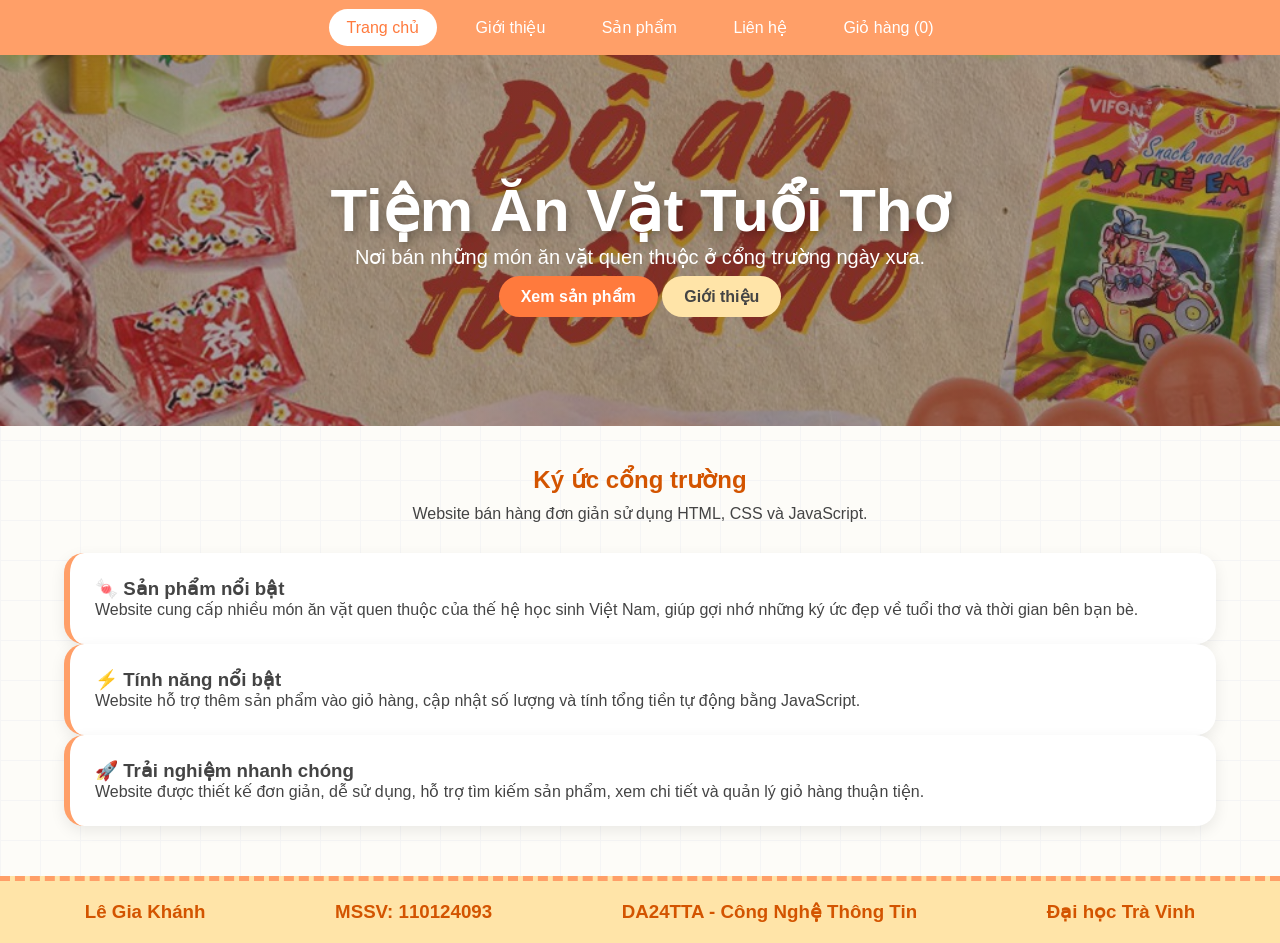
==== index.html @ 65fee68e "Complete" ====
<!DOCTYPE html>
<html lang="vi">
<head>
    <meta charset="UTF-8">
    <title>Tiệm Ăn Vặt Tuổi Thơ</title>
    <link rel="stylesheet" href="css/style.css">
</head>
<body>

<div class="menu">
    <a class="active" href="index.html">Trang chủ</a>
    <a class="" href="html/gioithieu.html">Giới thiệu</a>
    <a class="" href="html/sanpham.html">Sản phẩm</a>
    <a class="" href="html/lienhe.html">Liên hệ</a>
    <a href="html/giohang.html">Giỏ hàng (<span id="soLuong">0</span>)</a>
</div>

<div class="banner">
    <h1>Tiệm Ăn Vặt Tuổi Thơ</h1>
    <p>Nơi bán những món ăn vặt quen thuộc ở cổng trường ngày xưa.</p>
    <br>
    <a class="nut" href="html/sanpham.html">Xem sản phẩm</a>
    <a class="nut2" href="html/gioithieu.html">Giới thiệu</a>
</div>

<div class="noidung">
    <div class="tieude">
        <h2>Ký ức cổng trường</h2>
        <p>Website bán hàng đơn giản sử dụng HTML, CSS và JavaScript.</p>
    </div>

    <div class="box">
    <h3>🍬 Sản phẩm nổi bật</h3>
    <p>Website cung cấp nhiều món ăn vặt quen thuộc của thế hệ học sinh Việt Nam, giúp gợi nhớ những ký ức đẹp về tuổi thơ và thời gian bên bạn bè.</p>
</div>

    <div class="box">
    <h3>⚡ Tính năng nổi bật</h3>
    <p>Website hỗ trợ thêm sản phẩm vào giỏ hàng, cập nhật số lượng và tính tổng tiền tự động bằng JavaScript.</p>
</div>

    <div class="box">
    <h3>🚀 Trải nghiệm nhanh chóng</h3>
    <p>Website được thiết kế đơn giản, dễ sử dụng, hỗ trợ tìm kiếm sản phẩm, xem chi tiết và quản lý giỏ hàng thuận tiện.</p>
</div>
</div>
<script src="js/script.js"></script>

<footer class="footer">
    <div class="footer-item">
        <h3>Lê Gia Khánh</h3>
    </div>

    <div class="footer-item">
        <h3>MSSV: 110124093</h3>
    </div>

    <div class="footer-item">
        <h3>DA24TTA - Công Nghệ Thông Tin</h3>
    </div>

    <div class="footer-item">
        <h3>Đại học Trà Vinh</h3>
    </div>
</footer>

</body>
</html>
---- css/style.css ----
*{
    margin:0;
    padding:0;
    box-sizing:border-box;
}

body{
    font-family:'Segoe UI',sans-serif;
    background:#fdfcf8;
    background-image:
        linear-gradient(to right,#f5f5f5 1px,transparent 1px),
        linear-gradient(to bottom,#f5f5f5 1px,transparent 1px);
    background-size:40px 40px;
    color:#444;
}


.menu{
    background:#ff9f68;
    padding:18px;
    text-align:center;
    box-shadow:0 2px 10px rgba(0,0,0,.1);
}

.menu a{
    color:white;
    text-decoration:none;
    margin:0 8px;
    padding:10px 18px;
    border-radius:30px;
    transition:.3s;
}

.menu a:hover,
.menu .active{
    background:white;
    color:#ff7a3d;
}


.banner{
    text-align:center;
    padding:120px 20px;
    background:
    linear-gradient(
        rgba(75, 53, 53, 0.45),
        rgba(68, 48, 48, 0.45)
    ),
    url("../assets/banner.jpg");

    background-size:cover;
    background-position:center;
}

.banner h1{
    font-size:60px;
    color:rgb(255, 255, 255);
    text-shadow:3px 3px 10px rgba(0,0,0,.3);
}

.banner p{
    color:white;
    font-size:20px;
}


.nut{
    background:#ff7a3d;
    color:white;
}

.nut2{
    background:#ffe4a8;
    color:#444;
}

.nut,
.nut2,
.btn-nho{
    border:none;
    padding:12px 22px;
    border-radius:30px;
    text-decoration:none;
    font-weight:600;
    transition:all .3s ease;
}

.nut:hover,
.nut2:hover,
.btn-nho:hover{
    transform:translateY(-3px);
}

.nhom-nut{
    margin-top:20px;
    display:flex;
    gap:10px;
    flex-wrap:wrap;
}   


.noidung,
.giohang,
.chitiet{
    width:90%;
    max-width:1200px;
    margin:40px auto;
}

.tieude{
    text-align:center;
    margin-bottom:30px;
}

.tieude h2{
    color:#d35400;
    margin-bottom:10px;
}

.box{
    background:white;
    border-radius:20px;
    padding:25px;
    box-shadow:0 5px 15px rgba(0,0,0,.08);
    border-left:6px solid #ff9f68;
}


.danhsach{
    display:grid;
    grid-template-columns:repeat(auto-fit,minmax(250px,1fr));
    gap:25px;
}

.sanpham{
    background:white;
    border-radius:18px;
    overflow:hidden;
    box-shadow:0 4px 15px rgba(0,0,0,0.08);
    text-align:center;
    padding-bottom:15px;
    transition:0.3s;
}

.sanpham:hover{
    transform:translateY(-5px);
}

.sanpham img{
    width:100%;
    height:220px;
    object-fit:cover;
}

.sanpham h3{
    margin:15px 10px;
    color:#d35400;
}

.sanpham p{
    padding:0 15px;
}

.gia{
    color:#e74c3c;
    font-size:22px;
    font-weight:bold;
    margin:10px 0;
}


.chitiet{
    background:white;
    padding:30px;
    border-radius:20px;
    box-shadow:0 4px 15px rgba(0,0,0,0.08);
}

.chitiet img{
    width:300px;
    max-width:100%;
    border-radius:15px;
    display:block;
    margin:0 auto 20px;
}


.form-lienhe{
    background:white;
    padding:30px;
    border-radius:20px;
    box-shadow:0 4px 15px rgba(0,0,0,0.08);
}

input,
textarea,
select{
    width:100%;
    padding:12px;
    margin-top:10px;
    margin-bottom:15px;
    border:1px solid #ddd;
    border-radius:10px;
}

.timkiem{
    margin-bottom:30px;
}


.item-giohang{
    background:white;
    padding:20px;
    border-radius:15px;
    margin-bottom:15px;
    box-shadow:0 2px 8px rgba(0,0,0,0.08);
}

.tong{
    text-align:right;
    font-size:24px;
    font-weight:bold;
    color:#e74c3c;
}

.footer{
    margin-top:50px;
    background:#ffe4a8;

    color:#d35400;

    display:flex;
    justify-content:space-around;
    align-items:center;

    padding:20px 20px;

    border-top:5px dashed #ff9f68;
}
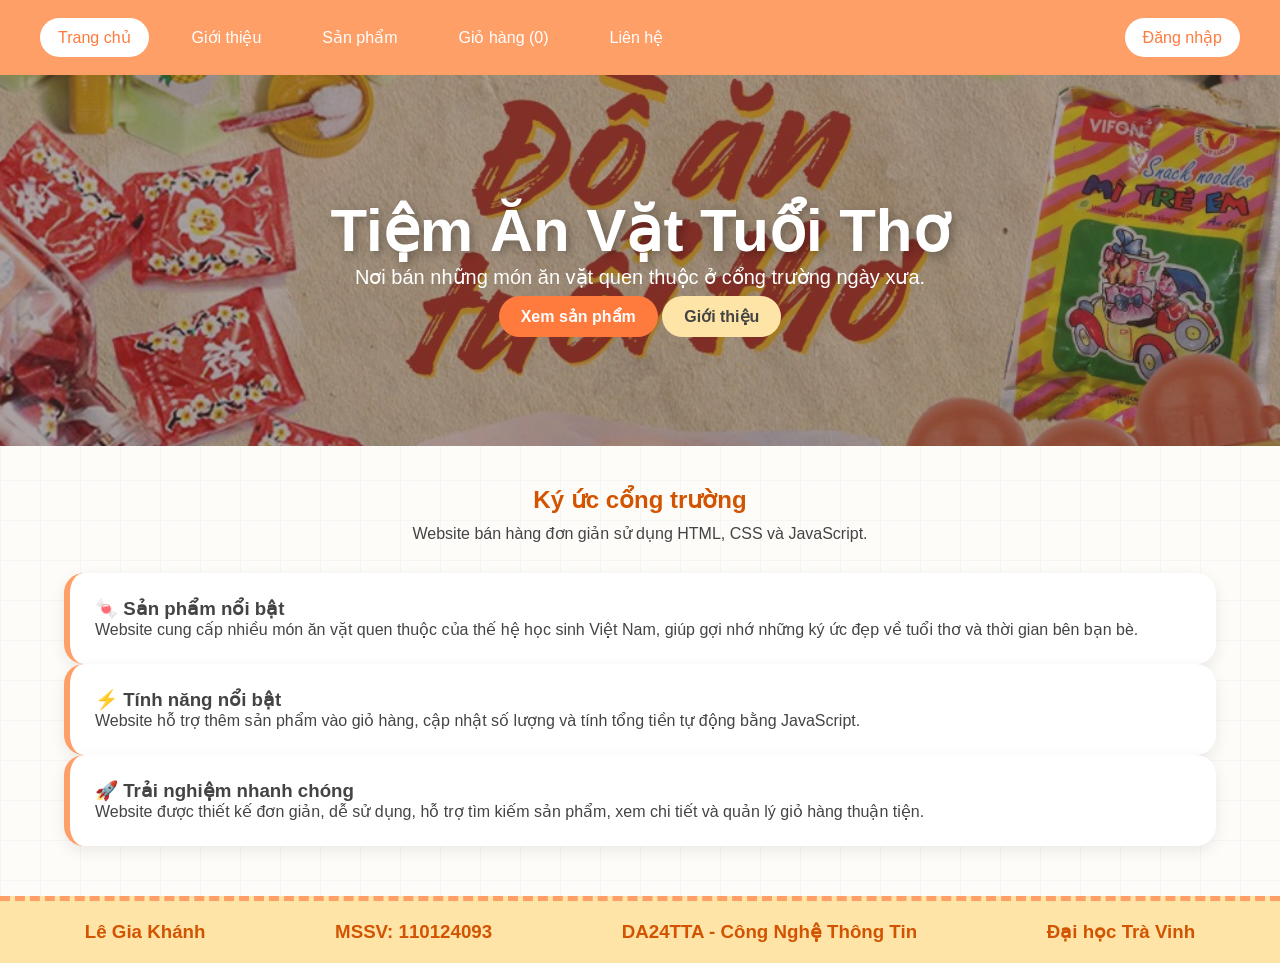
==== commit d978e217: "complete" ====
--- a/index.html
+++ b/index.html
@@ -9,18 +9,19 @@
 
 <div class="menu">
     <a class="active" href="index.html">Trang chủ</a>
-    <a class="" href="html/gioithieu.html">Giới thiệu</a>
-    <a class="" href="html/sanpham.html">Sản phẩm</a>
-    <a class="" href="html/lienhe.html">Liên hệ</a>
-    <a href="html/giohang.html">Giỏ hàng (<span id="soLuong">0</span>)</a>
+    <a class="" href="html/gioi-thieu.html">Giới thiệu</a>
+    <a class="" href="html/san-pham.html">Sản phẩm</a>
+    <a href="html/gio-hang.html">Giỏ hàng (<span id="soLuong">0</span>)</a>
+    <a class="" href="html/lien-he.html">Liên hệ</a>
+    <a href="html/dang-nhap.html">Đăng nhập</a>
 </div>
 
 <div class="banner">
     <h1>Tiệm Ăn Vặt Tuổi Thơ</h1>
     <p>Nơi bán những món ăn vặt quen thuộc ở cổng trường ngày xưa.</p>
     <br>
-    <a class="nut" href="html/sanpham.html">Xem sản phẩm</a>
-    <a class="nut2" href="html/gioithieu.html">Giới thiệu</a>
+    <a class="nut" href="html/san-pham.html">Xem sản phẩm</a>
+    <a class="nut2" href="html/gioi-thieu.html">Giới thiệu</a>
 </div>
 
 <div class="noidung">
--- a/css/style.css
+++ b/css/style.css
@@ -17,15 +17,18 @@
 
 .menu{
     background:#ff9f68;
-    padding:18px;
-    text-align:center;
+    padding:18px 40px;
     box-shadow:0 2px 10px rgba(0,0,0,.1);
+
+    display:flex;
+    justify-content:center;
+    align-items:center;
+    gap:25px;
 }
 
 .menu a{
     color:white;
     text-decoration:none;
-    margin:0 8px;
     padding:10px 18px;
     border-radius:30px;
     transition:.3s;
@@ -33,6 +36,11 @@
 
 .menu a:hover,
 .menu .active{
+    background:white;
+    color:#ff7a3d;
+}
+.menu a:last-child{
+    margin-left:auto;
     background:white;
     color:#ff7a3d;
 }
@@ -236,4 +244,93 @@
     padding:20px 20px;
 
     border-top:5px dashed #ff9f68;
+}
+
+.dangnhap{
+    width:100%;
+    min-height:calc(100vh - 84px);
+
+    margin:0;
+    padding:80px 20px;
+
+    background:
+    linear-gradient(
+        rgba(0,0,0,0.55),
+        rgba(0,0,0,0.55)
+    ),
+    url("../assets/banner.jpg");
+
+    background-size:cover;
+    background-position:center;
+
+    display:flex;
+    justify-content:center;
+    align-items:center;
+}
+
+.dangnhap form,
+.dangnhap .khung-dangnhap{
+    width:420px;
+    max-width:90%;
+
+    background:rgba(255,255,255,0.12);
+    padding:35px;
+    border-radius:18px;
+    border:1px solid rgba(255,255,255,0.7);
+
+    text-align:center;
+}
+
+.dangnhap h2{
+    color:white;
+    font-size:42px;
+    margin-bottom:15px;
+}
+
+.dangnhap p{
+    color:white;
+    font-size:18px;
+    margin-bottom:20px;
+}
+
+.dangnhap input{
+    width:100%;
+    padding:14px 18px;
+    margin:10px 0;
+
+    border:1px solid white;
+    border-radius:8px;
+
+    background:rgba(255,255,255,0.12);
+    color:white;
+    font-size:16px;
+}
+
+.dangnhap input::placeholder{
+    color:white;
+}
+
+.dangnhap button{
+    width:100%;
+    padding:14px;
+    margin-top:12px;
+
+    border:1px solid white;
+    border-radius:8px;
+
+    background:transparent;
+    color:white;
+
+    font-size:20px;
+    font-weight:bold;
+    cursor:pointer;
+}
+
+.dangnhap button:hover{
+    background:white;
+    color:#ff7a3d;
+}
+
+.dangnhap a{
+    color:#ffe4a8;
 }
